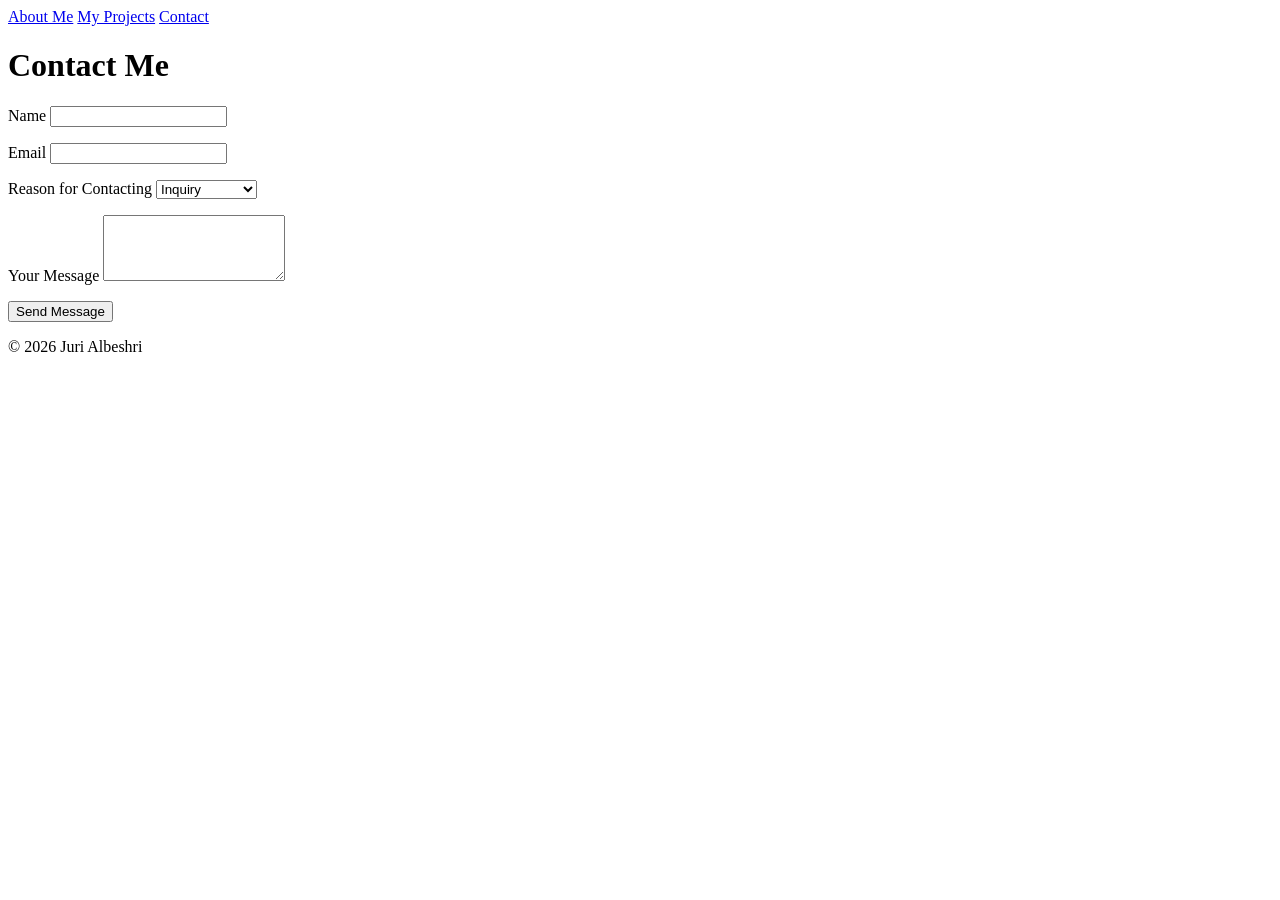
==== contact.html @ a0019d2a "HTML Pages" ====
<!DOCTYPE html>
<html lang="en">
<head>
  <meta charset="UTF-8">
  <meta name="viewport" content="width=device-width, initial-scale=1.0">
  <title>Contact Me | Juri Albeshri</title>
</head>
<body>
  <header>
    <nav>
      <a href="index.html">About Me</a>
      <a href="projects.html">My Projects</a>
      <a href="contact.html" aria-current="page">Contact</a>
    </nav>
  </header>

  <main>
    <h1>Contact Me</h1>

    <form method="get">
      <p>
        <label for="name">Name</label>
        <input type="text" id="name" name="name" required>
      </p>
      <p>
        <label for="email">Email</label>
        <input type="email" id="email" name="email" required>
      </p>
      <p>
        <label for="reason">Reason for Contacting</label>
        <select id="reason" name="reason">
          <option value="inquiry">Inquiry</option>
          <option value="collaboration">Collaboration</option>
          <option value="feedback">Feedback</option>
        </select>
      </p>
      <p>
        <label for="message">Your Message</label>
        <textarea id="message" name="message" rows="4" minlength="20"></textarea>
      </p>
      <button type="submit">Send Message</button>
    </form>
  </main>

  <footer>
    <p>© 2026 Juri Albeshri</p>
  </footer>
</body>
</html>
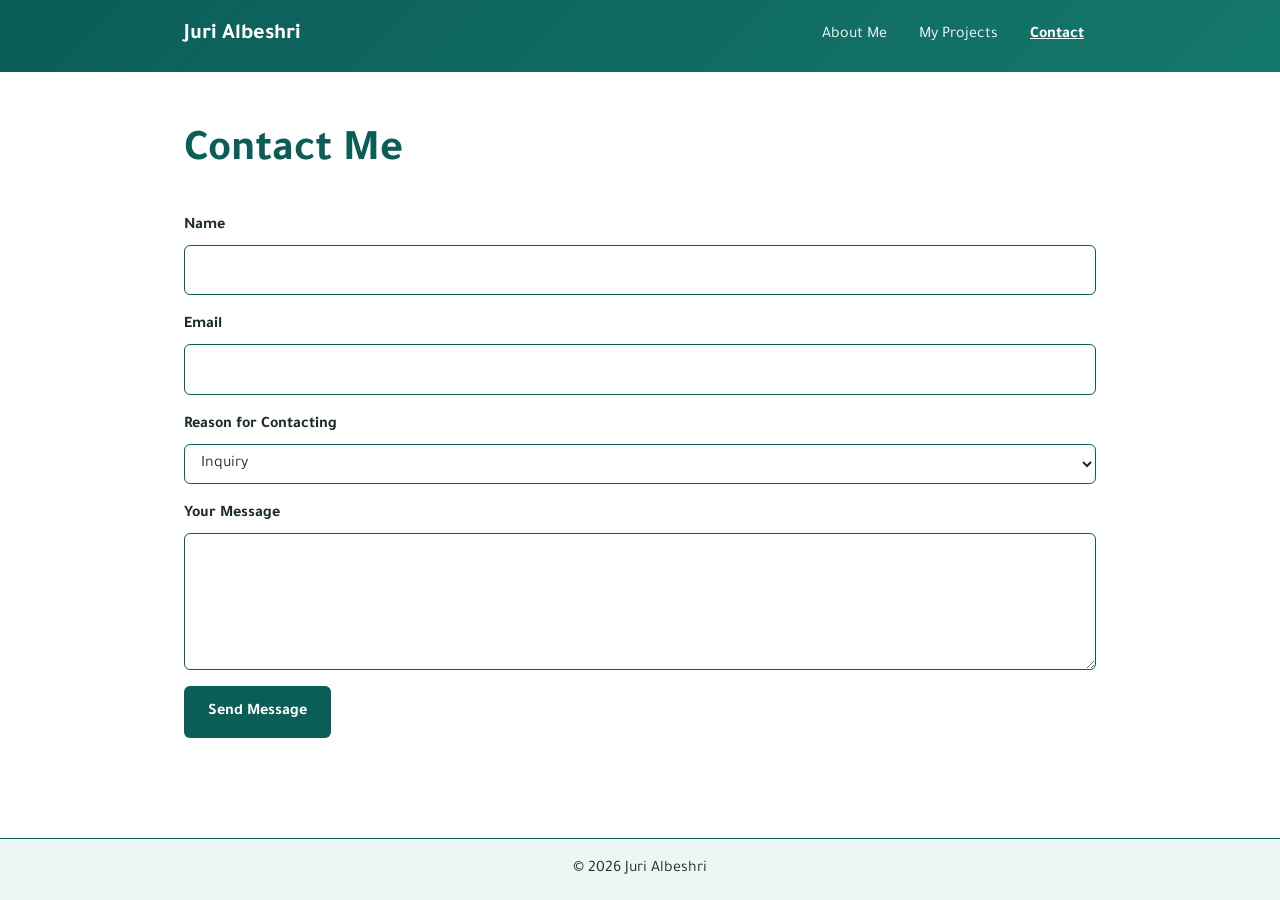
==== commit 13609a21: "Add Css files and made touch for other files" ====
--- a/contact.html
+++ b/contact.html
@@ -4,17 +4,24 @@
   <meta charset="UTF-8">
   <meta name="viewport" content="width=device-width, initial-scale=1.0">
   <title>Contact Me | Juri Albeshri</title>
+  <link rel="preconnect" href="https://fonts.googleapis.com">
+  <link rel="preconnect" href="https://fonts.gstatic.com" crossorigin>
+  <link href="https://fonts.googleapis.com/css2?family=Tajawal:wght@400;700&display=swap" rel="stylesheet">
+  <link rel="stylesheet" href="style.css">
 </head>
 <body>
-  <header>
-    <nav>
-      <a href="index.html">About Me</a>
-      <a href="projects.html">My Projects</a>
-      <a href="contact.html" aria-current="page">Contact</a>
-    </nav>
+  <header class="site-header">
+    <div class="container header-inner">
+      <a class="brand" href="index.html">Juri Albeshri</a>
+      <nav aria-label="Main">
+        <a href="index.html">About Me</a>
+        <a href="projects.html">My Projects</a>
+        <a href="contact.html" aria-current="page">Contact</a>
+      </nav>
+    </div>
   </header>
 
-  <main>
+  <main class="container">
     <h1>Contact Me</h1>
 
     <form method="get">
@@ -43,7 +50,7 @@
   </main>
 
   <footer>
-    <p>© 2026 Juri Albeshri</p>
+    <p>&copy; 2026 Juri Albeshri</p>
   </footer>
 </body>
 </html>
--- a/style.css
+++ b/style.css
@@ -0,0 +1,294 @@
+/* ===== 1. القواعد الأساسية ===== */
+*,
+*::before,
+*::after {
+  box-sizing: border-box;
+}
+
+img {
+  max-width: 100%;
+  height: auto;
+}
+
+/* ===== 2. المتغيرات ===== */
+:root {
+  --color-primary: #0b5d57;
+  --color-accent: #b34700;
+  --color-surface: #eef6f5;
+  --color-text: #1c2b2a;
+  --color-white: #ffffff;
+
+  --space-sm: 0.5rem;
+  --space-md: 1rem;
+  --space-lg: 1.5rem;
+}
+
+/* ===== 3. الصفحة والنصوص (Mobile-first) ===== */
+body {
+  min-height: 100vh;
+  min-height: 100dvh;
+  display: flex;
+  flex-direction: column;
+  margin: 0;
+  font-family: "Tajawal", Arial, sans-serif;
+  font-size: 1rem;
+  line-height: 1.8;
+  color: var(--color-text);
+  background-color: var(--color-white);
+}
+
+h1,
+h2 {
+  color: var(--color-primary);
+  line-height: 1.3;
+}
+
+h1 {
+  font-size: clamp(1.75rem, 1.25rem + 2.5vw, 2.75rem);
+}
+
+h2 {
+  font-size: 1.5rem;
+}
+
+a {
+  color: var(--color-primary);
+}
+
+main a:hover {
+  color: var(--color-accent);
+}
+
+/* ===== 4. الحاوية والمحتوى ===== */
+.container {
+  width: 100%;
+  max-width: 60rem;
+  margin-inline: auto;
+  padding-inline: var(--space-md);
+}
+
+main {
+  flex: 1;
+  padding-block: var(--space-lg);
+}
+
+/* ===== 5. رأس الصفحة (Flexbox) ===== */
+.site-header {
+  padding-block: var(--space-md);
+  background: linear-gradient(135deg, var(--color-primary), #14786b);
+}
+
+.header-inner {
+  display: flex;
+  flex-direction: column;
+  align-items: flex-start;
+  gap: var(--space-sm) var(--space-lg);
+}
+
+.site-header a {
+  color: var(--color-white);
+}
+
+.brand {
+  font-size: 1.375rem;
+  font-weight: 700;
+  text-decoration: none;
+}
+
+nav {
+  display: flex;
+  flex-wrap: wrap;
+  gap: var(--space-sm);
+}
+
+nav a {
+  padding: 0.25rem 0.75rem;
+  border-radius: 6px;
+  text-decoration: none;
+}
+
+nav a:hover {
+  background-color: rgba(0, 0, 0, 0.25);
+  text-decoration: underline;
+}
+
+nav a[aria-current="page"] {
+  font-weight: 700;
+  text-decoration: underline;
+}
+
+/* ===== 6. بطاقات المشاريع (Grid) ===== */
+.projects {
+  display: grid;
+  gap: var(--space-lg);
+  grid-template-columns: repeat(auto-fit, minmax(min(100%, 18rem), 1fr));
+}
+
+.card {
+  padding: var(--space-md);
+  background-color: var(--color-surface);
+  border: 1px solid var(--color-primary);
+  border-radius: 8px;
+  box-shadow: 0 2px 6px rgba(0, 0, 0, 0.12);
+  transition: transform 0.2s ease, box-shadow 0.2s ease;
+}
+
+.card:hover {
+  transform: translateY(-4px);
+  box-shadow: 0 8px 16px rgba(0, 0, 0, 0.18);
+}
+
+.card h2 {
+  margin-block-start: 0;
+}
+
+figure {
+  margin: 0;
+}
+
+figure img {
+  display: block;
+  margin-inline: auto;
+  border-radius: 6px;
+}
+
+figcaption {
+  margin-block-start: var(--space-sm);
+  font-size: 0.9rem;
+  text-align: center;
+}
+
+.about-logo {
+  display: block;
+  width: 8rem;
+  margin-block-start: var(--space-md);
+}
+
+/* ===== 7. الجدول ===== */
+.table-wrap {
+  overflow-x: auto;
+}
+
+table {
+  width: 100%;
+  border-collapse: collapse;
+}
+
+caption {
+  margin-block-end: var(--space-sm);
+  font-weight: 700;
+  text-align: start;
+}
+
+th,
+td {
+  padding: 0.75rem;
+  text-align: start;
+  border: 1px solid var(--color-primary);
+}
+
+thead th {
+  color: var(--color-white);
+  background-color: var(--color-primary);
+}
+
+tbody th {
+  background-color: var(--color-surface);
+}
+
+/* ===== 8. النموذج ===== */
+form p {
+  margin-block: 0 var(--space-md);
+}
+
+label {
+  display: block;
+  margin-block-end: 0.25rem;
+  font-weight: 700;
+}
+
+input,
+select,
+textarea {
+  display: block;
+  width: 100%;
+  padding: 0.625rem 0.75rem;
+  font: inherit;
+  color: inherit;
+  background-color: var(--color-white);
+  border: 1px solid var(--color-primary);
+  border-radius: 6px;
+}
+
+textarea {
+  resize: vertical;
+}
+
+input:focus,
+select:focus,
+textarea:focus {
+  background-color: var(--color-surface);
+  border-color: var(--color-accent);
+}
+
+button {
+  padding: 0.75rem 1.5rem;
+  font: inherit;
+  font-weight: 700;
+  color: var(--color-white);
+  background-color: var(--color-primary);
+  border: 0;
+  border-radius: 6px;
+  cursor: pointer;
+}
+
+button:hover {
+  background-color: var(--color-accent);
+}
+
+/* ===== 9. التذييل ===== */
+footer {
+  padding-block: var(--space-md);
+  text-align: center;
+  background-color: var(--color-surface);
+  border-block-start: 1px solid var(--color-primary);
+}
+
+footer p {
+  margin: 0;
+}
+
+/* ===== 10. التركيز عند Tab ===== */
+a:focus-visible,
+button:focus-visible,
+input:focus-visible,
+select:focus-visible,
+textarea:focus-visible,
+.table-wrap:focus-visible {
+  outline: 3px solid var(--color-accent);
+  outline-offset: 3px;
+}
+
+.site-header a:focus-visible {
+  outline-color: var(--color-white);
+}
+
+/* ===== 11. الشاشات الأعرض ===== */
+@media (min-width: 40rem) {
+  .container {
+    padding-inline: var(--space-lg);
+  }
+
+  .header-inner {
+    flex-direction: row;
+    align-items: center;
+    justify-content: space-between;
+  }
+}
+
+/* ===== 12. تقليل الحركة ===== */
+@media (prefers-reduced-motion: reduce) {
+  .card {
+    transition: none;
+  }
+}
